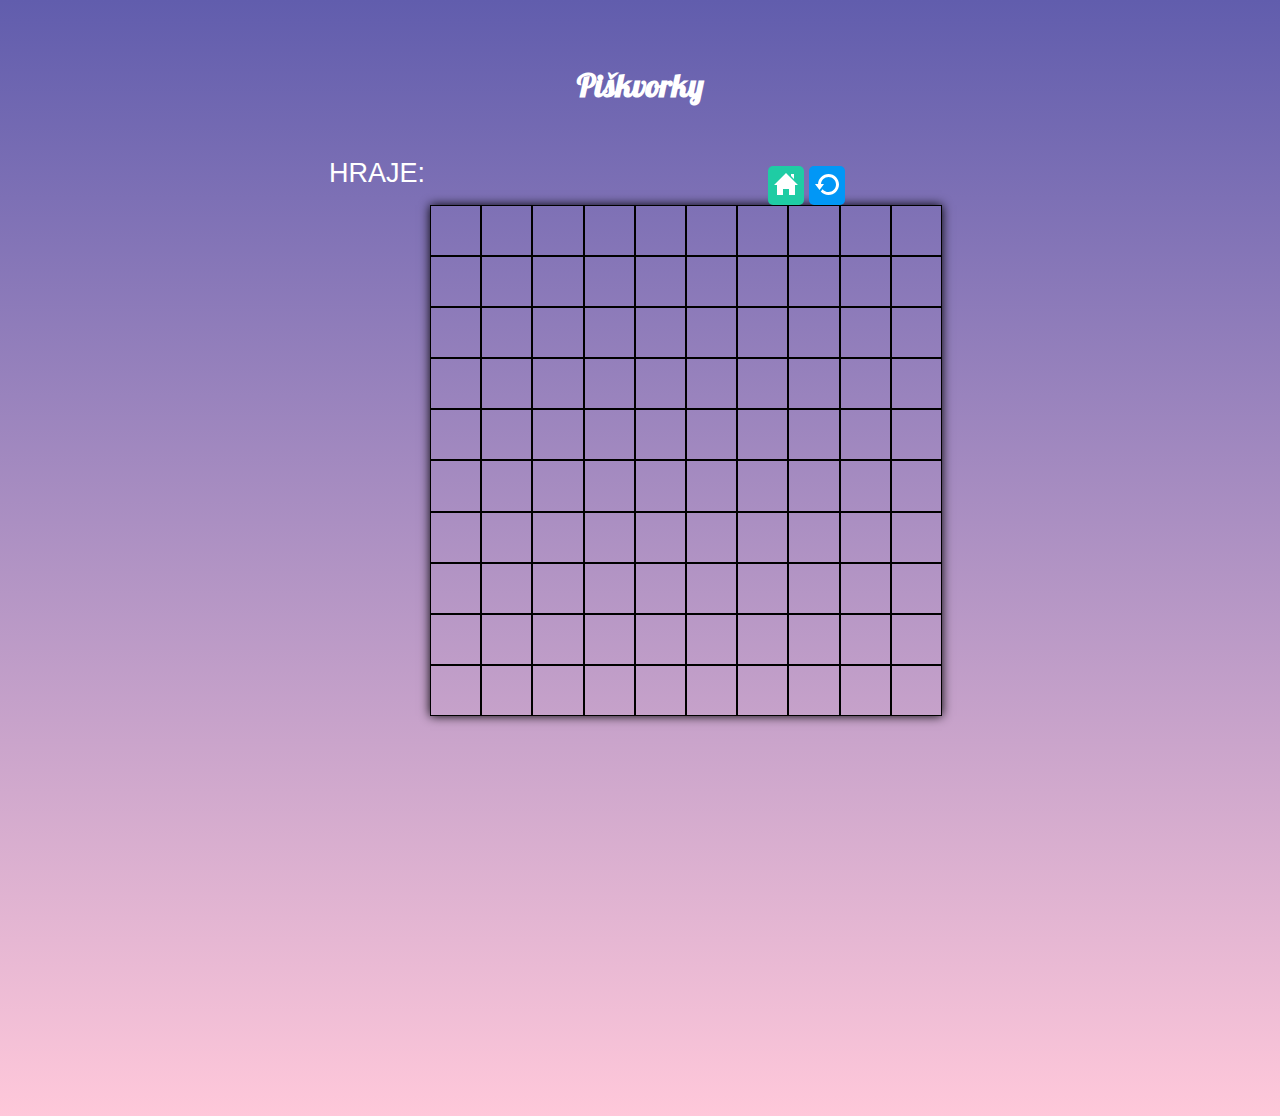
==== hra.html @ ee464a72 "Testik" ====
<!DOCTYPE html>
<html lang="en">
<head>
    <meta charset="UTF-8">
    <meta http-equiv="X-UA-Compatible" content="IE=edge">
    <meta name="viewport" content="width=device-width, initial-scale=1.0">
    <title>Piškvorky</title>
    <link rel="stylesheet" href="styly.css">
    <style>
        @import url('https://fonts.googleapis.com/css2?family=Lobster&display=swap');
        </style>
</head>
<body>
    <div class="wrapper1">
        <div class="hra">
        <h1 id="zona2"> Piškvorky </h1>
        <p>HRAJE: <div id="hraje"> </div></p>
            <button class="button4"> <a href="hra.html"><img class="znovu" src="restart.svg"></button></a><button class="button3"> <a href="index.html"><img class="domu" src="home.svg"></button></a>
        </div>
        <div class="mrizka">
            <div id="" class="pokus">
            </div>
        </div>
    </div>
    <div class= "Mezera">
    </div>
<script src="javagoesbrr.js"></script>
</body>
</html>
---- styly.css ----
html {
    background: linear-gradient(#615dad, #ffc8da);
    background-position: center;
    background-repeat: no-repeat;
    -webkit-background-size: cover;
    -moz-background-size: cover;
    -o-background-size: cover;
    }
    .MyClass img {
    width: 100%;
    height: 50%;
    border-top-left-radius: 10px;
    border-top-right-radius: 10px;
    text-align: center;
    }
   h1 {
    color: #ffffff;
    background-color: #283e50;
    text-align: center;
    font-family: Lobster;
    font-size: 200%;
    padding-top: 15px;
    border-top-left-radius: 10px;
    border-top-right-radius: 10px;
   }
   .hra h1 {
    color: #ffffff;
    text-align: center;
    font-family: Lobster;
    background-color: transparent;
   }
   p {
    background-color: #283e50;
    color: #ffffff;
    text-align: center;
    font-family: Helvetica;
    font-size: 100%;
    padding: 15px;
   }
   .hra p {
    color: #ffffff;
    text-align: left;
    font-family: Helvetica;
    font-size: 100%;
    padding: 15px;
    background-color: transparent;
    text-transform: uppercase;
    display: inline;
    float: left;
    padding: 5px;
    font-size: 3vh;
   }
    #button1 {
    background-color: #1fcca4;
    color: #ffffff;
    position: relative;
    width: 100%;
    display: inline-block;
    font-family: Helvetica;
    text-decoration: none;
   }
   #button1:hover {
    background-color: #1cbb96;

   }
    #button2 {
    background-color: #0197f6;
    color: #ffffff;
    width: 100%;
    display: inline-block;
    font-family: Helvetica;
    text-decoration: none;

    }
    #button2:hover {
    background-color: #0090e9;
    }
    .wrapper {
    background-color: #283e50;
    border-top-left-radius: 10px;
    border-top-right-radius: 10px;
    width: 50%;
    margin: 50px auto;
    max-width: 770px;
    }
    .wrapper1 {
    width: 50%;
    margin: 50px auto;
    max-width: 770px;
    }
    .button-container {
    width: 100%;
    background: #283e50;
    overflow-y: auto;
    text-align: center;
    line-height: 50px;
    }
    .button3 {
        background-color: #1fcca4;
        color: transparent;
        text-decoration: none;
        text-align: center;
        float: right;
        border-radius: 5px;
        padding: 5px;
        margin-top: 2.5em;
    }
    .button4 {
        background-color: #0197f6;
        color: transparent;
        text-decoration: none;
        float: right;
        border-radius: 5px;
        margin-left: 5px;
        padding: 5px;
        margin-top: 2.5em;
        margin-right: 8.7vw;
    }
    .Pravidla {
    color: #ffffff;
    max-width: 700px;
    padding: 30px;
    }
    .Pravidla li {
    margin-top: 10px;
    margin-bottom: 20px;
    margin-left: 20px;
    }
    .Pravidla p {
    font-style: italic;
    margin-top: -10px;
    }
    .Pravidla img .grid-container{
    width: 50%;
    display: block;
    margin-left: auto;
    margin-right: auto;
    }
    .Pravidla img {
    width: auto;

    }
    .kolecko {
    max-width: 12px;
    max-height: 12px;
    filter: invert();
    }
    .kolecko1 {
    filter: invert();
    height: 1em;
    width: auto;
    }
    .krizek {
    max-width: 12px;
    max-height: 12px;
    filter: invert();
    }
    .Mezera {
    margin-bottom: 400px;
    }
    .mrizka {
    margin-top: 20px;
    width: 40vw;
    display: grid;
    grid-template-columns: repeat(10, 4vw);
    grid-template-rows: repeat(10, 4vw);
    -webkit-box-shadow: 0 0 10px #000;
        box-shadow: 0 0 10px #000;
    }
    .pokus {
        box-sizing: border-box;
    }
    button {
        border: 1px solid;
    }
    .mrizka button{
        background-color: transparent;
        box-sizing: border-box;
        height: 100%;
        width: 100%;
        border: 1px solid;
    }
    .mrizka button:hover {
        background-color: #ffc8da;
        filter: brightness(95%);
    }
    .hra .kolecko1 {
        vertical-align: text-top;
    }
    #hraje {
        margin-top: 1.7em;
    }
    .hra #hraje .kolecko1 {
    filter: invert();
    height: 2em;
    width: auto;
    }
    @media screen and (min-width: 700px){
        .Pravidla img {
            width: 95%;
        }
        .grid-container {
        display: grid;
        grid-template-columns: fit-content(50%) fit-content(50%) 1fr;
        text-align: center;
        }
        .item1 {
            grid-column-start: 1;
            grid-column-end: 1;
            grid-row-start: 1;
            grid-row-end: 1;
        }
        .item2 {
            grid-column-start: 2;
            grid-column-end: 2;
            grid-row-start: 1;
            grid-row-end: 1;
        }
        .item3 {
            grid-column-start: 1;
            grid-column-end: 1;
            grid-row-start: 2;
            grid-row-end: 2;
        }
        .item4 {
            grid-column-start: 2;
            grid-column-end: 2;
            grid-row-start: 2;
            grid-row-end: 2;
        }
        .item5 {
            grid-column-start: 1;
            grid-column-end: 1;
            grid-row-start: 3;
            grid-row-end: 3;
        }
        .item6 {
            grid-column-start: 2;
            grid-column-end: 2;
            grid-row-start: 3;
            grid-row-end: 3;
        }
    }
    @media screen and (max-width: 699px){
        .Pravidla .grid-container img {
            width: 100%;
            display: block;
            margin-left: auto;
            margin-right: auto;
        }
    }
    @media screen and (max-width: 699px){
        .wrapper1 {
            width: 60vw;
        }
        .mrizka {
            display: grid;
            margin-left: auto;
            margin-right: auto;
            width: 60vw;
            display: grid;
            grid-template-columns: repeat(10, 6vw);
            grid-template-rows: repeat(10, 6vw);
        }
        .mrizka .zona {
        }
        .pokus {
        }
        .hra p {
            margin-top: 1.7em;

        }
        }
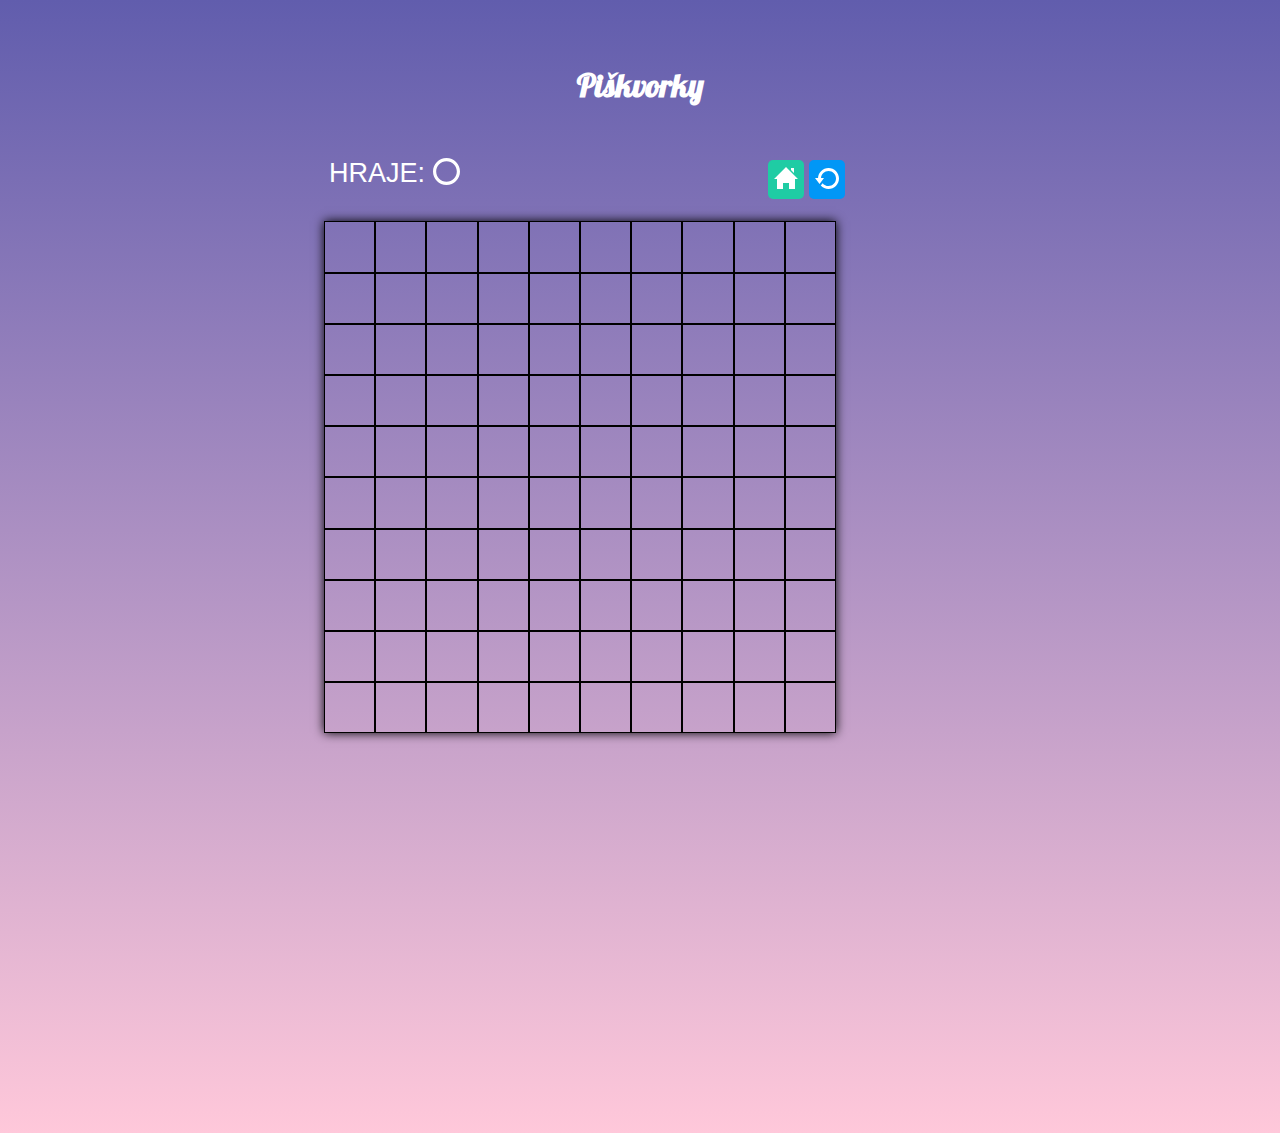
==== commit d63eb851: "FINISH" ====
--- a/hra.html
+++ b/hra.html
@@ -14,7 +14,7 @@
     <div class="wrapper1">
         <div class="hra">
         <h1 id="zona2"> Piškvorky </h1>
-        <p>HRAJE: <div id="hraje"> </div></p>
+        <p>HRAJE:<span id="hraje"></span></p>
             <button class="button4"> <a href="hra.html"><img class="znovu" src="restart.svg"></button></a><button class="button3"> <a href="index.html"><img class="domu" src="home.svg"></button></a>
         </div>
         <div class="mrizka">
--- a/styly.css
+++ b/styly.css
@@ -147,7 +147,6 @@
     }
     .kolecko1 {
     filter: invert();
-    height: 1em;
     width: auto;
     }
     .krizek {
@@ -192,8 +191,30 @@
     }
     .hra #hraje .kolecko1 {
     filter: invert();
-    height: 2em;
+    height: 1em;
     width: auto;
+    }
+    .hra #hraje .krizek1 {
+        filter: invert();
+        height: 1em;
+        width: auto;
+    }
+
+    .mrizka .krizek {
+        filter: invert();
+        width: auto;
+        max-width: none;
+        max-height: none;
+    }
+    .mrizka .kolecko1 {
+        filter: invert();
+        width: auto;
+        max-width: none;
+        max-height: none;
+        height:none !important;
+    }
+    .Full {
+    pointer-events: none;
     }
     @media screen and (min-width: 700px){
         .Pravidla img {
@@ -251,16 +272,16 @@
     }
     @media screen and (max-width: 699px){
         .wrapper1 {
-            width: 60vw;
+            width: 80vw;
         }
         .mrizka {
             display: grid;
             margin-left: auto;
             margin-right: auto;
-            width: 60vw;
+            width: 80vw;
             display: grid;
-            grid-template-columns: repeat(10, 6vw);
-            grid-template-rows: repeat(10, 6vw);
+            grid-template-columns: repeat(10, 8vw);
+            grid-template-rows: repeat(10, 8vw);
         }
         .mrizka .zona {
         }
@@ -268,6 +289,29 @@
         }
         .hra p {
             margin-top: 1.7em;
-
-        }
-        }+        }
+        .hra #hraje .kolecko1 {
+            filter: invert();
+            height: 1em;
+            width: auto;
+            }
+        .hra #hraje .krizek1 {
+            filter: invert();
+            height: 1em;
+            width: auto;
+            }
+        .mrizka .krizek {
+            filter: invert();
+            width: auto;
+            max-width: none;
+            max-height: none;
+            height: 1em !important;
+            }
+        .mrizka .kolecko1 {
+            filter: invert();
+            width: auto;
+            max-width: none;
+            max-height: none;
+            height: 1em !important;
+        }
+    }